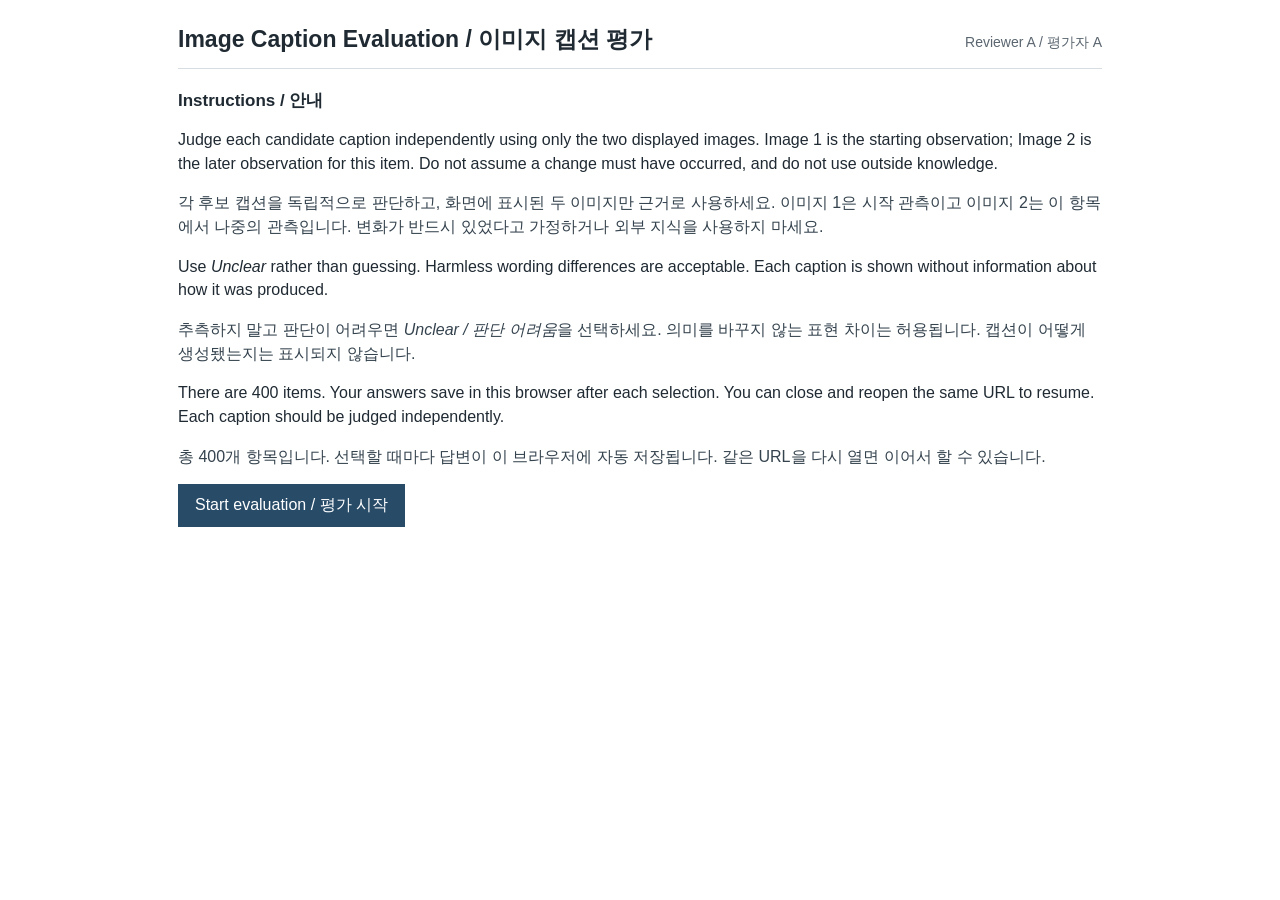
==== annotator_A_site/index.html @ b2f88b10 "Publish independent static image caption evaluation interfaces" ====
<!doctype html>
<html lang="en">
<head>
  <meta charset="utf-8">
  <meta name="viewport" content="width=device-width, initial-scale=1">
  <title>Image Caption Evaluation / 이미지 캡션 평가</title>
  <link rel="stylesheet" href="styles.css">
</head>
<body>
<main>
  <header><h1>Image Caption Evaluation <span lang="ko">/ 이미지 캡션 평가</span></h1><span id="annotator-code"></span></header>
  <section id="instructions">
    <h2>Instructions <span lang="ko">/ 안내</span></h2>
    <p>Judge each candidate caption independently using only the two displayed images. Image 1 is the starting observation; Image 2 is the later observation for this item. Do not assume a change must have occurred, and do not use outside knowledge.</p>
    <p lang="ko" class="ko">각 후보 캡션을 독립적으로 판단하고, 화면에 표시된 두 이미지만 근거로 사용하세요. 이미지 1은 시작 관측이고 이미지 2는 이 항목에서 나중의 관측입니다. 변화가 반드시 있었다고 가정하거나 외부 지식을 사용하지 마세요.</p>
    <p>Use <em>Unclear</em> rather than guessing. Harmless wording differences are acceptable. Each caption is shown without information about how it was produced.</p>
    <p lang="ko" class="ko">추측하지 말고 판단이 어려우면 <em>Unclear / 판단 어려움</em>을 선택하세요. 의미를 바꾸지 않는 표현 차이는 허용됩니다. 캡션이 어떻게 생성됐는지는 표시되지 않습니다.</p>
    <p>There are <span id="item-count"></span> items. Your answers save in this browser after each selection. You can close and reopen the same URL to resume. Each caption should be judged independently.</p>
    <p lang="ko" class="ko">총 <span id="item-count-ko"></span>개 항목입니다. 선택할 때마다 답변이 이 브라우저에 자동 저장됩니다. 같은 URL을 다시 열면 이어서 할 수 있습니다.</p>
    <button id="start" type="button">Start evaluation / 평가 시작</button>
  </section>
  <section id="annotation" hidden>
    <div class="progress-line"><strong id="position"></strong><span id="completed"></span></div>
    <progress id="progress" value="0" max="1"></progress>
    <div class="image-row">
      <figure><button class="image-open" type="button" data-image="1" aria-label="Enlarge Image 1 / 이미지 1 확대"><img id="image1" alt="Image 1"></button><figcaption>Image 1 / 이미지 1</figcaption></figure>
      <span class="arrow" aria-hidden="true">→</span>
      <figure><button class="image-open" type="button" data-image="2" aria-label="Enlarge Image 2 / 이미지 2 확대"><img id="image2" alt="Image 2"></button><figcaption>Image 2 / 이미지 2</figcaption></figure>
    </div>
    <div class="caption-line"><span>Candidate caption / 후보 캡션</span><p id="caption"></p></div>
    <form id="questions">
      <fieldset>
        <legend>Q1. Does the caption describe the visible change in the correct temporal direction from Image 1 to Image 2?</legend>
        <p lang="ko" class="ko question-ko">Q1. 캡션이 이미지 1에서 이미지 2로 보이는 변화를 올바른 시간 방향으로 설명합니까?</p>
        <p class="hint">Yes: supported temporal claim. No: contradicted direction or no-change claim despite visible change. Unclear: insufficient visual evidence.</p>
        <p lang="ko" class="hint ko">예: 시간 방향에 관한 설명이 이미지로 뒷받침됩니다. 아니요: 시간 방향이 이미지와 모순되거나, 의미 있는 변화가 보이는데 변화가 없다고 합니다. 판단 어려움: 이미지로 판단하기에 근거가 부족합니다.</p>
        <div class="options" id="q1-options"></div>
      </fieldset>
      <fieldset>
        <legend>Q2. Ignoring the temporal direction word itself, are the caption's concrete visual claims supported by the images?</legend>
        <p lang="ko" class="ko question-ko">Q2. 시간 방향을 나타내는 단어를 제외했을 때, 캡션의 구체적인 시각적 내용이 이미지로 뒷받침됩니까?</p>
        <p class="hint">Consider object, event target, location, spatial description, and stated quantity. Not applicable: no meaningful concrete claim beyond generic no-change.</p>
        <p lang="ko" class="hint ko">변화한 대상, 사건의 대상, 위치, 공간적 설명, 명시된 수량을 고려하세요. 해당 없음: 일반적인 무변화 표현 외에 의미 있는 구체적 내용이 없습니다.</p>
        <div class="options" id="q2-options"></div>
      </fieldset>
      <fieldset>
        <legend>Q3. Overall, is this caption supported by the visible change from Image 1 to Image 2?</legend>
        <p lang="ko" class="ko question-ko">Q3. 전반적으로 이 캡션이 이미지 1에서 이미지 2로 보이는 변화에 의해 뒷받침됩니까?</p>
        <p class="hint">Use the whole caption; exact wording is not required.</p>
        <p lang="ko" class="hint ko">캡션 전체를 판단하세요. 표현이 정확히 일치할 필요는 없습니다.</p>
        <div class="options" id="q3-options"></div>
      </fieldset>
    </form>
    <div class="actions"><button id="previous" type="button">Previous / 이전</button><button id="next" type="button">Save &amp; next / 저장 후 다음</button></div>
    <p id="message" role="status" aria-live="polite"></p>
    <div class="export"><button id="export-json" type="button" disabled>Export Results / 최종 결과 저장</button><button id="export-csv" type="button" disabled>Export CSV / CSV 저장</button><button id="export-progress" type="button">Export Current Progress / 현재 진행 저장</button><span>Final results unlock after every item is complete. <span lang="ko">모든 항목을 완료하면 최종 결과를 저장할 수 있습니다.</span></span></div>
  </section>
</main>
<dialog id="image-dialog"><button id="close-image" type="button" aria-label="Close enlarged image / 확대 이미지 닫기">Close / 닫기</button><img id="zoom-image" alt="Enlarged image"></dialog>
<script src="items.js"></script>
<script src="app.js"></script>
</body>
</html>
---- annotator_A_site/styles.css ----
:root { color-scheme: light; font-family: Arial, Helvetica, sans-serif; color: #202a33; background: #fff; }
* { box-sizing: border-box; }
body { margin: 0; }
main { max-width: 980px; margin: 0 auto; padding: 24px 28px 48px; }
header { display: flex; justify-content: space-between; align-items: baseline; border-bottom: 1px solid #d8dde1; margin-bottom: 20px; }
h1 { font-size: 23px; margin: 0 0 13px; }
h2 { font-size: 17px; margin: 0 0 12px; }
p { line-height: 1.48; }
.ko { color: #35434e; }
.question-ko { margin: 7px 0 0; font-weight: 600; }
.hint.ko { margin-top: 2px; }
#annotator-code, .hint, .export span { color: #5b6670; font-size: 14px; }
button { border: 1px solid #768797; background: #fff; color: #202a33; padding: 10px 16px; font: inherit; cursor: pointer; min-height: 40px; }
button:hover:not(:disabled) { background: #f2f5f7; }
button:disabled { opacity: .42; cursor: default; }
#start, #next { background: #284b68; border-color: #284b68; color: #fff; }
#start:hover, #next:hover { background: #213d54; }
.progress-line { display: flex; justify-content: space-between; font-size: 14px; margin: 8px 0; }
progress { width: 100%; height: 9px; accent-color: #284b68; }
.image-row { display: flex; justify-content: center; align-items: center; gap: 18px; margin: 23px 0 21px; }
figure { margin: 0; width: min(39vw, 310px); text-align: center; }
.image-open { display: block; width: 100%; padding: 0; border: 0; background: none; cursor: zoom-in; }
figure img { width: 100%; aspect-ratio: 1; display: block; object-fit: contain; border: 1px solid #aeb6bc; }
figcaption { margin-top: 6px; font-weight: 600; }
.arrow { font-size: 28px; color: #45525d; }
.caption-line { border-top: 1px solid #d8dde1; border-bottom: 1px solid #d8dde1; padding: 14px 0 12px; }
.caption-line span { font-size: 13px; font-weight: 700; color: #45525d; }
.caption-line p { font-size: 18px; margin: 7px 0 0; }
fieldset { border: 0; padding: 18px 0 17px; border-bottom: 1px solid #e1e5e8; margin: 0; }
legend { padding: 0; font-weight: 600; line-height: 1.4; }
.hint { margin: 6px 0 10px; }
.options { display: flex; gap: 18px; flex-wrap: wrap; }
.options label { display: inline-flex; align-items: center; gap: 5px; cursor: pointer; min-height: 36px; }
input[type=radio] { accent-color: #284b68; width: 18px; height: 18px; }
.actions { display: flex; gap: 12px; margin-top: 20px; }
#message { min-height: 23px; color: #6b3440; font-size: 14px; }
.export { display: flex; gap: 10px; align-items: center; flex-wrap: wrap; border-top: 1px solid #d8dde1; padding-top: 16px; }
#image-dialog { max-width: min(94vw, 720px); max-height: 96vh; padding: 14px; border: 1px solid #aeb6bc; }
#image-dialog::backdrop { background: rgba(0, 0, 0, .75); }
#close-image { display: block; margin-left: auto; margin-bottom: 10px; }
#zoom-image { display: block; width: min(82vw, 640px); max-height: 78vh; object-fit: contain; }
@media (max-width: 600px) {
  main { padding: 16px; }
  header { gap: 10px; }
  h1 { font-size: 20px; }
  .image-row { flex-direction: column; gap: 8px; }
  figure { width: min(82vw, 330px); }
  .arrow { transform: rotate(90deg); line-height: 1; }
  .options { gap: 10px 18px; }
  .actions, .export { justify-content: flex-start; }
}
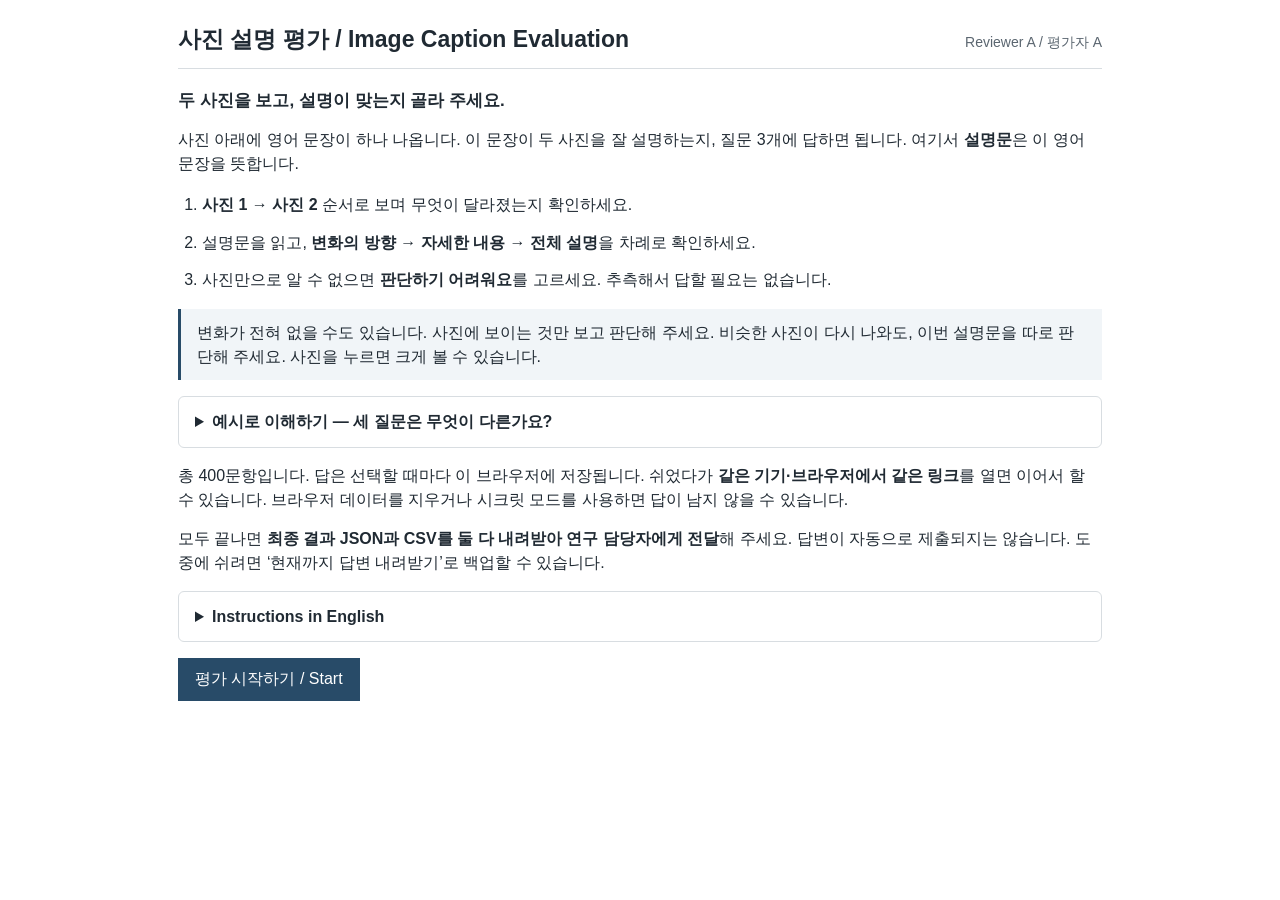
==== commit 6c9bc0ca: "Explain evaluation questions in plain Korean with neutral examples" ====
--- a/annotator_A_site/index.html
+++ b/annotator_A_site/index.html
@@ -1,63 +1,88 @@
 <!doctype html>
-<html lang="en">
+<html lang="ko">
 <head>
   <meta charset="utf-8">
   <meta name="viewport" content="width=device-width, initial-scale=1">
-  <title>Image Caption Evaluation / 이미지 캡션 평가</title>
-  <link rel="stylesheet" href="styles.css">
+  <title>사진 설명 평가 / Image Caption Evaluation</title>
+  <link rel="stylesheet" href="styles.css?v=plain-20261110">
 </head>
 <body>
 <main>
-  <header><h1>Image Caption Evaluation <span lang="ko">/ 이미지 캡션 평가</span></h1><span id="annotator-code"></span></header>
+  <header><h1>사진 설명 평가 <span lang="en">/ Image Caption Evaluation</span></h1><span id="annotator-code"></span></header>
   <section id="instructions">
-    <h2>Instructions <span lang="ko">/ 안내</span></h2>
-    <p>Judge each candidate caption independently using only the two displayed images. Image 1 is the starting observation; Image 2 is the later observation for this item. Do not assume a change must have occurred, and do not use outside knowledge.</p>
-    <p lang="ko" class="ko">각 후보 캡션을 독립적으로 판단하고, 화면에 표시된 두 이미지만 근거로 사용하세요. 이미지 1은 시작 관측이고 이미지 2는 이 항목에서 나중의 관측입니다. 변화가 반드시 있었다고 가정하거나 외부 지식을 사용하지 마세요.</p>
-    <p>Use <em>Unclear</em> rather than guessing. Harmless wording differences are acceptable. Each caption is shown without information about how it was produced.</p>
-    <p lang="ko" class="ko">추측하지 말고 판단이 어려우면 <em>Unclear / 판단 어려움</em>을 선택하세요. 의미를 바꾸지 않는 표현 차이는 허용됩니다. 캡션이 어떻게 생성됐는지는 표시되지 않습니다.</p>
-    <p>There are <span id="item-count"></span> items. Your answers save in this browser after each selection. You can close and reopen the same URL to resume. Each caption should be judged independently.</p>
-    <p lang="ko" class="ko">총 <span id="item-count-ko"></span>개 항목입니다. 선택할 때마다 답변이 이 브라우저에 자동 저장됩니다. 같은 URL을 다시 열면 이어서 할 수 있습니다.</p>
-    <button id="start" type="button">Start evaluation / 평가 시작</button>
+    <h2>두 사진을 보고, 설명이 맞는지 골라 주세요.</h2>
+    <p>사진 아래에 영어 문장이 하나 나옵니다. 이 문장이 두 사진을 잘 설명하는지, 질문 3개에 답하면 됩니다. 여기서 <strong>설명문</strong>은 이 영어 문장을 뜻합니다.</p>
+    <ol class="steps">
+      <li><strong>사진 1 → 사진 2</strong> 순서로 보며 무엇이 달라졌는지 확인하세요.</li>
+      <li>설명문을 읽고, <strong>변화의 방향 → 자세한 내용 → 전체 설명</strong>을 차례로 확인하세요.</li>
+      <li>사진만으로 알 수 없으면 <strong>판단하기 어려워요</strong>를 고르세요. 추측해서 답할 필요는 없습니다.</li>
+    </ol>
+    <p class="callout">변화가 전혀 없을 수도 있습니다. 사진에 보이는 것만 보고 판단해 주세요. 비슷한 사진이 다시 나와도, 이번 설명문을 따로 판단해 주세요. 사진을 누르면 크게 볼 수 있습니다.</p>
+    <details class="guide">
+      <summary>예시로 이해하기 — 세 질문은 무엇이 다른가요?</summary>
+      <p><strong>가상의 예시:</strong> 사진 1에는 빈 땅만 있고, 사진 2에는 오른쪽에 건물 하나가 생겼다고 생각해 보세요.</p>
+      <ul>
+        <li><strong>“오른쪽에 건물이 생겼다.”</strong><br>방향도, 대상과 위치도 맞습니다. → Q1 맞아요 / Q2 맞아요 / Q3 맞아요</li>
+        <li><strong>“오른쪽 건물이 사라졌다.”</strong><br>건물과 위치는 맞지만, ‘생겼다’를 ‘사라졌다’로 거꾸로 말했습니다. → Q1 아니에요 / Q2 맞아요 / Q3 아니에요</li>
+        <li><strong>“왼쪽에 건물이 생겼다.”</strong><br>‘생겼다’는 맞지만, 위치가 틀렸습니다. → Q1 맞아요 / Q2 아니에요 / Q3 아니에요</li>
+      </ul>
+      <p>두 사진에 변화가 없고 설명도 <strong>“아무 변화가 없다.”</strong>라면, Q1과 Q3은 ‘맞아요’입니다. 구체적인 대상이나 위치를 말하지 않았으므로 Q2는 ‘해당 없어요’입니다.</p>
+      <p>실제 사진이 작거나 흐려서 구분하기 어렵다면 ‘판단하기 어려워요’를 고르세요.</p>
+    </details>
+    <p>총 <span id="item-count-ko"></span>문항입니다. 답은 선택할 때마다 이 브라우저에 저장됩니다. 쉬었다가 <strong>같은 기기·브라우저에서 같은 링크</strong>를 열면 이어서 할 수 있습니다. 브라우저 데이터를 지우거나 시크릿 모드를 사용하면 답이 남지 않을 수 있습니다.</p>
+    <p>모두 끝나면 <strong>최종 결과 JSON과 CSV를 둘 다 내려받아 연구 담당자에게 전달</strong>해 주세요. 답변이 자동으로 제출되지는 않습니다. 도중에 쉬려면 ‘현재까지 답변 내려받기’로 백업할 수 있습니다.</p>
+    <details class="guide" lang="en">
+      <summary>Instructions in English</summary>
+      <p>Look at Image 1, then Image 2. Read the sentence below them and answer three questions: is the change direction right, are the stated details right, and is the whole sentence right?</p>
+      <p>Use only the two images. There may be no change. Choose Unclear when the images are not enough to decide. Judge each sentence separately, even if you have seen similar images before. Click an image to enlarge it.</p>
+      <p>Example: Image 1 is empty land; Image 2 has one new building on the right. “A building appeared on the right” is Yes for all three questions. “A building disappeared on the right” is No / Yes / No: the building and location are right, but the direction is wrong. “A building appeared on the left” is Yes / No / No: the direction is right, but the location is wrong.</p>
+      <p>If nothing changed and the sentence only says “Nothing has changed,” choose Yes / Not applicable / Yes. Small wording differences are fine if they do not change the meaning.</p>
+      <p>There are <span id="item-count"></span> items. Answers save in this browser. Reopen the same link on the same device and browser to resume. After finishing, download both JSON and CSV and send them to the coordinator. There is no automatic submission.</p>
+    </details>
+    <button id="start" type="button">평가 시작하기 / Start</button>
   </section>
   <section id="annotation" hidden>
     <div class="progress-line"><strong id="position"></strong><span id="completed"></span></div>
     <progress id="progress" value="0" max="1"></progress>
+    <p class="view-hint">사진 1 → 사진 2 순서로 비교하세요. 사진을 누르면 확대됩니다.<br><span lang="en">Compare Image 1 → Image 2. Click an image to enlarge it.</span></p>
     <div class="image-row">
-      <figure><button class="image-open" type="button" data-image="1" aria-label="Enlarge Image 1 / 이미지 1 확대"><img id="image1" alt="Image 1"></button><figcaption>Image 1 / 이미지 1</figcaption></figure>
+      <figure><button class="image-open" type="button" data-image="1" aria-label="사진 1 크게 보기 / Enlarge Image 1"><img id="image1" alt="사진 1 / Image 1"></button><figcaption>사진 1 / Image 1</figcaption></figure>
       <span class="arrow" aria-hidden="true">→</span>
-      <figure><button class="image-open" type="button" data-image="2" aria-label="Enlarge Image 2 / 이미지 2 확대"><img id="image2" alt="Image 2"></button><figcaption>Image 2 / 이미지 2</figcaption></figure>
+      <figure><button class="image-open" type="button" data-image="2" aria-label="사진 2 크게 보기 / Enlarge Image 2"><img id="image2" alt="사진 2 / Image 2"></button><figcaption>사진 2 / Image 2</figcaption></figure>
     </div>
-    <div class="caption-line"><span>Candidate caption / 후보 캡션</span><p id="caption"></p></div>
+    <div class="caption-line"><span>이 문장이 사진과 맞는지 확인하세요. / Sentence to check</span><p id="caption"></p></div>
+    <details class="guide">
+      <summary>세 질문을 쉽게 구분하는 방법</summary>
+      <p><strong>Q1은 방향:</strong> 생겼는지, 사라졌는지, 그대로인지 봅니다.<br><strong>Q2는 자세한 내용:</strong> 대상·위치·개수를 봅니다. 이때 ‘생겼다/사라졌다’만 반대인 것은 제외합니다.<br><strong>Q3은 문장 전체:</strong> 방향과 자세한 내용을 모두 포함해서 봅니다.</p>
+    </details>
     <form id="questions">
       <fieldset>
-        <legend>Q1. Does the caption describe the visible change in the correct temporal direction from Image 1 to Image 2?</legend>
-        <p lang="ko" class="ko question-ko">Q1. 캡션이 이미지 1에서 이미지 2로 보이는 변화를 올바른 시간 방향으로 설명합니까?</p>
-        <p class="hint">Yes: supported temporal claim. No: contradicted direction or no-change claim despite visible change. Unclear: insufficient visual evidence.</p>
-        <p lang="ko" class="hint ko">예: 시간 방향에 관한 설명이 이미지로 뒷받침됩니다. 아니요: 시간 방향이 이미지와 모순되거나, 의미 있는 변화가 보이는데 변화가 없다고 합니다. 판단 어려움: 이미지로 판단하기에 근거가 부족합니다.</p>
+        <legend>Q1. 사진 1 → 2로 볼 때, 변화의 방향이 맞나요?</legend>
+        <p class="hint">‘생겼다 / 사라졌다 / 변화가 없다’ 같은 말을 확인하세요. 예를 들어 새 건물이 생겼는데 ‘사라졌다’거나 ‘변화가 없다’고 하면 ‘아니에요’입니다. 변화가 없는데 ‘생겼다’고 해도 ‘아니에요’입니다.</p>
+        <details class="translation" lang="en"><summary>English</summary><p class="hint">Is the change direction right? Check words such as appeared, disappeared, or no change. Choose No if the direction is reversed, or if the sentence claims change when there is none (or no change when there is change).</p></details>
         <div class="options" id="q1-options"></div>
       </fieldset>
       <fieldset>
-        <legend>Q2. Ignoring the temporal direction word itself, are the caption's concrete visual claims supported by the images?</legend>
-        <p lang="ko" class="ko question-ko">Q2. 시간 방향을 나타내는 단어를 제외했을 때, 캡션의 구체적인 시각적 내용이 이미지로 뒷받침됩니까?</p>
-        <p class="hint">Consider object, event target, location, spatial description, and stated quantity. Not applicable: no meaningful concrete claim beyond generic no-change.</p>
-        <p lang="ko" class="hint ko">변화한 대상, 사건의 대상, 위치, 공간적 설명, 명시된 수량을 고려하세요. 해당 없음: 일반적인 무변화 표현 외에 의미 있는 구체적 내용이 없습니다.</p>
+        <legend>Q2. 문장에 나온 자세한 내용은 맞나요?</legend>
+        <p class="hint"><strong>이 질문에서는 ‘생겼다/사라졌다’만 거꾸로 말한 것은 제외하세요.</strong> 무엇을 말하는지(건물·도로 등), 어디에 있는지, 몇 개인지 등 자세한 내용이 사진과 맞는지 봅니다. 문장에 없는 위치나 개수까지 요구하지는 마세요.</p>
+        <p class="hint">‘아무 변화가 없다’처럼 구체적인 대상·위치 등의 설명이 없으면 <strong>해당 없어요</strong>를 고르세요. 설명은 있지만 사진에서 확인하기 어려우면 <strong>판단하기 어려워요</strong>입니다.</p>
+        <details class="translation" lang="en"><summary>English</summary><p class="hint">Are the stated details right, such as the object, location, spatial description, and number? Ignore a reversed direction word for this question. Do not require details the sentence never states. Choose Not applicable for a generic no-change sentence with no concrete details; choose Unclear when stated details cannot be checked.</p></details>
         <div class="options" id="q2-options"></div>
       </fieldset>
       <fieldset>
-        <legend>Q3. Overall, is this caption supported by the visible change from Image 1 to Image 2?</legend>
-        <p lang="ko" class="ko question-ko">Q3. 전반적으로 이 캡션이 이미지 1에서 이미지 2로 보이는 변화에 의해 뒷받침됩니까?</p>
-        <p class="hint">Use the whole caption; exact wording is not required.</p>
-        <p lang="ko" class="hint ko">캡션 전체를 판단하세요. 표현이 정확히 일치할 필요는 없습니다.</p>
+        <legend>Q3. 전체적으로, 이 문장은 두 사진에 맞는 설명인가요?</legend>
+        <p class="hint">이번에는 <strong>변화의 방향과 자세한 내용을 모두 포함</strong>해서 판단하세요. 사진과 분명히 다른 내용이 있으면 ‘아니에요’, 사진만으로 판단할 수 없으면 ‘판단하기 어려워요’입니다. 뜻이 같다면 표현이 조금 달라도 괜찮습니다.</p>
+        <details class="translation" lang="en"><summary>English</summary><p class="hint">Is the whole sentence right? Include both direction and details. Choose No for a clear mismatch, or Unclear if the images are not enough to decide. Small wording differences are fine when the meaning is the same.</p></details>
         <div class="options" id="q3-options"></div>
       </fieldset>
     </form>
-    <div class="actions"><button id="previous" type="button">Previous / 이전</button><button id="next" type="button">Save &amp; next / 저장 후 다음</button></div>
+    <div class="actions"><button id="previous" type="button">이전 / Previous</button><button id="next" type="button">저장 후 다음 / Save &amp; next</button></div>
     <p id="message" role="status" aria-live="polite"></p>
-    <div class="export"><button id="export-json" type="button" disabled>Export Results / 최종 결과 저장</button><button id="export-csv" type="button" disabled>Export CSV / CSV 저장</button><button id="export-progress" type="button">Export Current Progress / 현재 진행 저장</button><span>Final results unlock after every item is complete. <span lang="ko">모든 항목을 완료하면 최종 결과를 저장할 수 있습니다.</span></span></div>
+    <div class="export"><button id="export-json" type="button" disabled>최종 결과 JSON 내려받기 / JSON</button><button id="export-csv" type="button" disabled>최종 결과 CSV 내려받기 / CSV</button><button id="export-progress" type="button">현재까지 답변 내려받기 / Backup</button><span>400문항을 모두 답하면 최종 결과를 내려받을 수 있습니다. 연구 담당자에게 파일을 전달해 주세요. / Download both final files after completing all items and return them to the coordinator.</span></div>
   </section>
 </main>
-<dialog id="image-dialog"><button id="close-image" type="button" aria-label="Close enlarged image / 확대 이미지 닫기">Close / 닫기</button><img id="zoom-image" alt="Enlarged image"></dialog>
+<dialog id="image-dialog"><button id="close-image" type="button" aria-label="확대 사진 닫기 / Close enlarged image">닫기 / Close</button><img id="zoom-image" alt="확대한 사진 / Enlarged image"></dialog>
 <script src="items.js"></script>
-<script src="app.js"></script>
+<script src="app.js?v=plain-20261110"></script>
 </body>
 </html>
--- a/annotator_A_site/styles.css
+++ b/annotator_A_site/styles.css
@@ -29,6 +29,16 @@
 fieldset { border: 0; padding: 18px 0 17px; border-bottom: 1px solid #e1e5e8; margin: 0; }
 legend { padding: 0; font-weight: 600; line-height: 1.4; }
 .hint { margin: 6px 0 10px; }
+.steps { padding-left: 24px; line-height: 1.7; }
+.steps li, .guide li { margin: 10px 0; }
+.callout { padding: 12px 16px; background: #f1f5f8; border-left: 3px solid #284b68; }
+.guide { margin: 16px 0; padding: 12px 16px; border: 1px solid #d8dde1; border-radius: 6px; line-height: 1.6; }
+.guide summary { cursor: pointer; font-weight: 600; }
+.guide p:last-child { margin-bottom: 0; }
+.view-hint { text-align: center; font-size: 14px; color: #45525d; margin: 14px 0 0; }
+[lang=en].hint { font-size: 13px; }
+.translation { margin: 6px 0 10px; font-size: 13px; color: #5b6670; }
+.translation summary { cursor: pointer; }
 .options { display: flex; gap: 18px; flex-wrap: wrap; }
 .options label { display: inline-flex; align-items: center; gap: 5px; cursor: pointer; min-height: 36px; }
 input[type=radio] { accent-color: #284b68; width: 18px; height: 18px; }
